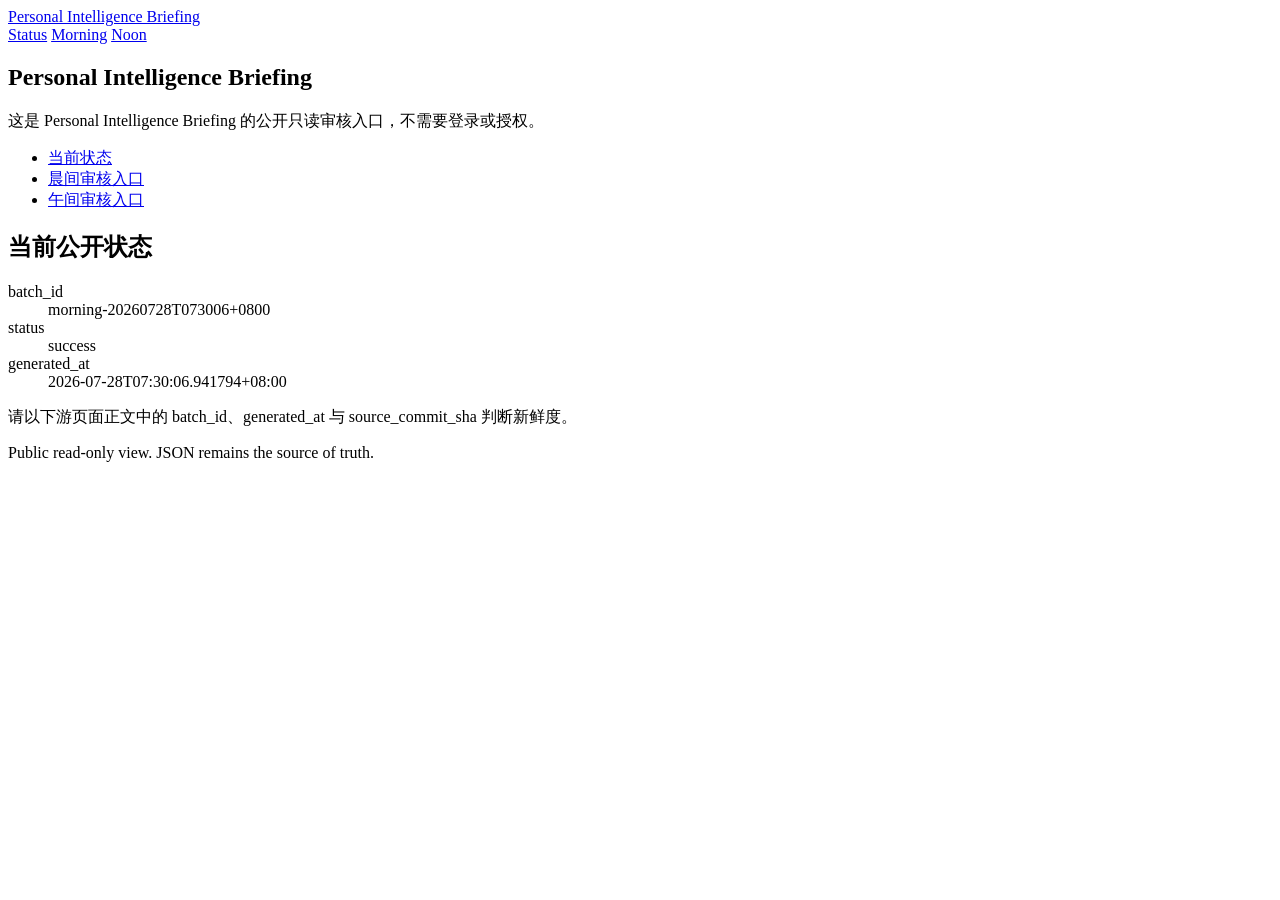
==== docs/index.html @ 9012b492 "chore: record morning briefing batch" ====
<!doctype html>
<html lang="zh-CN">
<head>
  <meta charset="utf-8">
  <meta name="viewport" content="width=device-width, initial-scale=1">
  <meta name="description" content="公开、只读、无需授权的跨平台审核入口。">
  <meta name="robots" content="index,follow">
  <meta http-equiv="Cache-Control" content="no-cache, no-store, must-revalidate">
  <meta http-equiv="Pragma" content="no-cache">
  <meta http-equiv="Expires" content="0">
  <title>Personal Intelligence Briefing｜公开审核入口</title>
  <link rel="stylesheet" href="/personal-intelligence-briefing/assets/style.css">
</head>
<body>
  <header class="site-header">
    <a href="/personal-intelligence-briefing/">Personal Intelligence Briefing</a>
    <nav aria-label="主导航">
      <a href="/personal-intelligence-briefing/current/status/">Status</a>
      <a href="/personal-intelligence-briefing/current/morning/">Morning</a>
      <a href="/personal-intelligence-briefing/current/noon/">Noon</a>
    </nav>
  </header>
  <main>
<section aria-labelledby="overview-heading">
  <h1 id="overview-heading">Personal Intelligence Briefing</h1>
  <p>这是 Personal Intelligence Briefing 的公开只读审核入口，不需要登录或授权。</p>
  <nav aria-label="审核入口">
    <ul>
      <li><a href="/personal-intelligence-briefing/current/status/">当前状态</a></li>
      <li><a href="/personal-intelligence-briefing/current/morning/">晨间审核入口</a></li>
      <li><a href="/personal-intelligence-briefing/current/noon/">午间审核入口</a></li>
    </ul>
  </nav>
</section>
<section aria-labelledby="current-heading">
  <h2 id="current-heading">当前公开状态</h2>
  <dl class="metadata">
    <dt>batch_id</dt><dd>morning-20260728T073006+0800</dd>
    <dt>status</dt><dd>success</dd>
    <dt>generated_at</dt><dd>2026-07-28T07:30:06.941794+08:00</dd>
  </dl>
  <p>请以下游页面正文中的 batch_id、generated_at 与 source_commit_sha 判断新鲜度。</p>
</section></main>
  <footer><p>Public read-only view. JSON remains the source of truth.</p></footer>
</body>
</html>
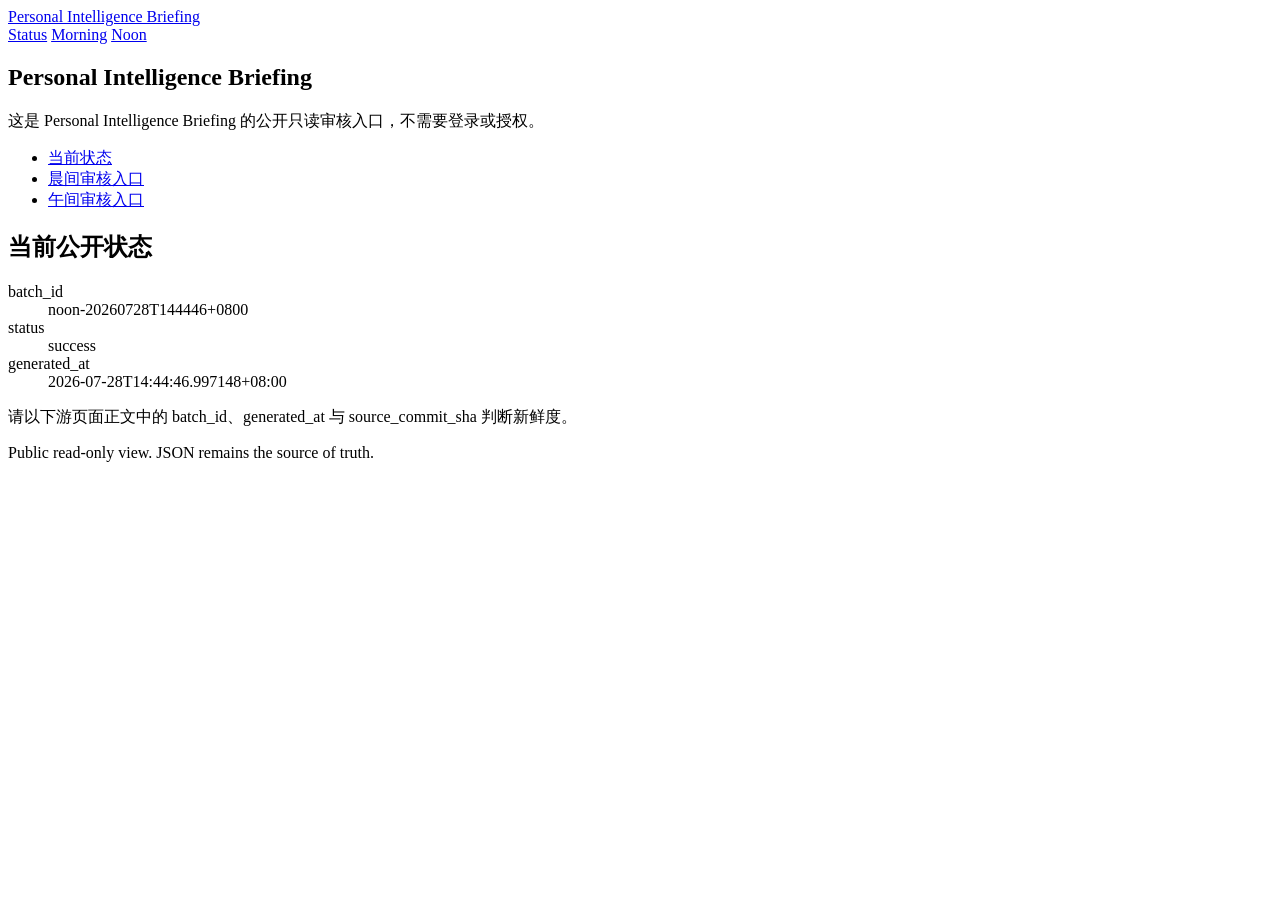
==== commit 9a959a34: "chore: record noon briefing batch" ====
--- a/docs/index.html
+++ b/docs/index.html
@@ -35,9 +35,9 @@
 <section aria-labelledby="current-heading">
   <h2 id="current-heading">当前公开状态</h2>
   <dl class="metadata">
-    <dt>batch_id</dt><dd>morning-20260728T073006+0800</dd>
+    <dt>batch_id</dt><dd>noon-20260728T144446+0800</dd>
     <dt>status</dt><dd>success</dd>
-    <dt>generated_at</dt><dd>2026-07-28T07:30:06.941794+08:00</dd>
+    <dt>generated_at</dt><dd>2026-07-28T14:44:46.997148+08:00</dd>
   </dl>
   <p>请以下游页面正文中的 batch_id、generated_at 与 source_commit_sha 判断新鲜度。</p>
 </section></main>
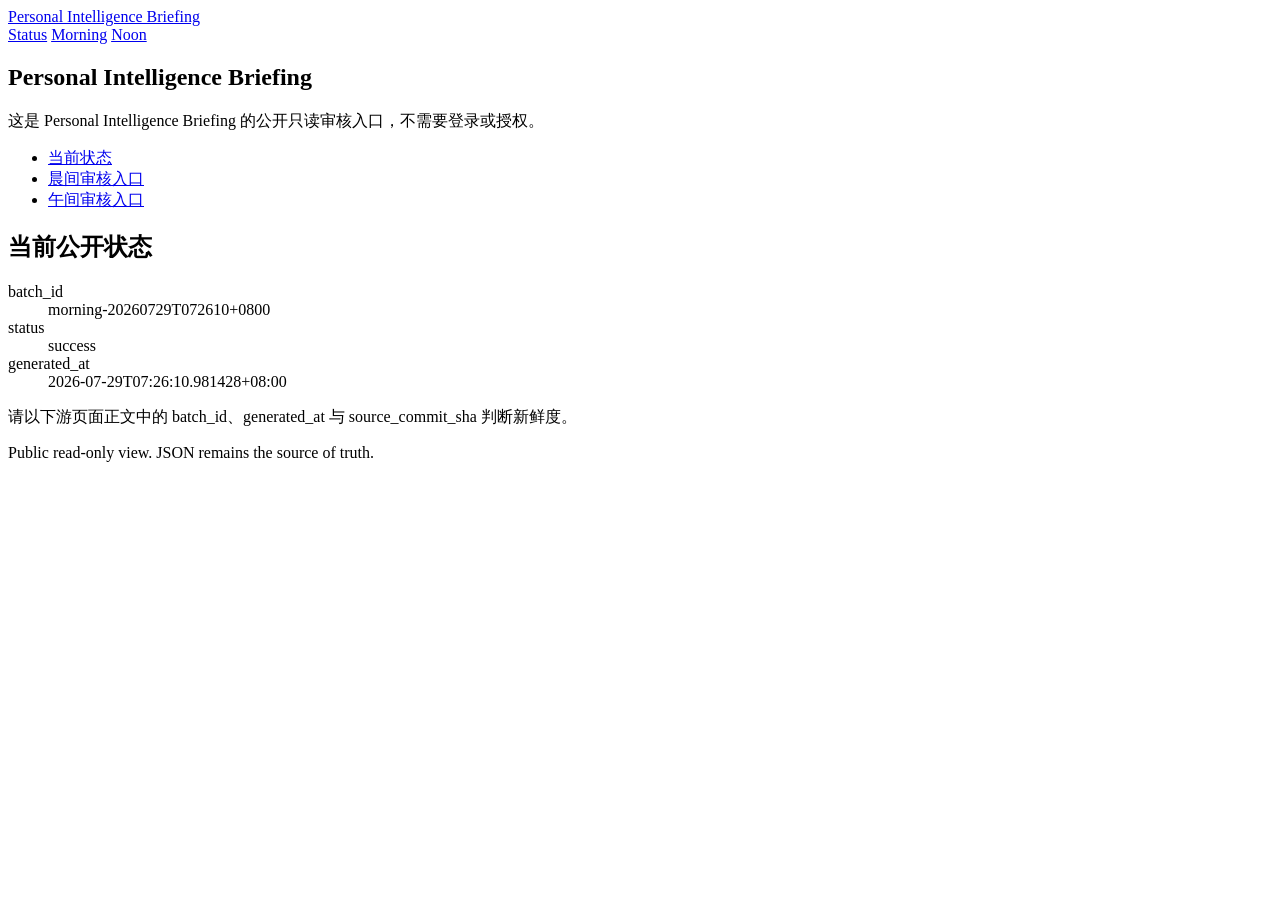
==== commit 6f280810: "chore: record morning briefing batch" ====
--- a/docs/index.html
+++ b/docs/index.html
@@ -35,9 +35,9 @@
 <section aria-labelledby="current-heading">
   <h2 id="current-heading">当前公开状态</h2>
   <dl class="metadata">
-    <dt>batch_id</dt><dd>noon-20260728T144446+0800</dd>
+    <dt>batch_id</dt><dd>morning-20260729T072610+0800</dd>
     <dt>status</dt><dd>success</dd>
-    <dt>generated_at</dt><dd>2026-07-28T14:44:46.997148+08:00</dd>
+    <dt>generated_at</dt><dd>2026-07-29T07:26:10.981428+08:00</dd>
   </dl>
   <p>请以下游页面正文中的 batch_id、generated_at 与 source_commit_sha 判断新鲜度。</p>
 </section></main>
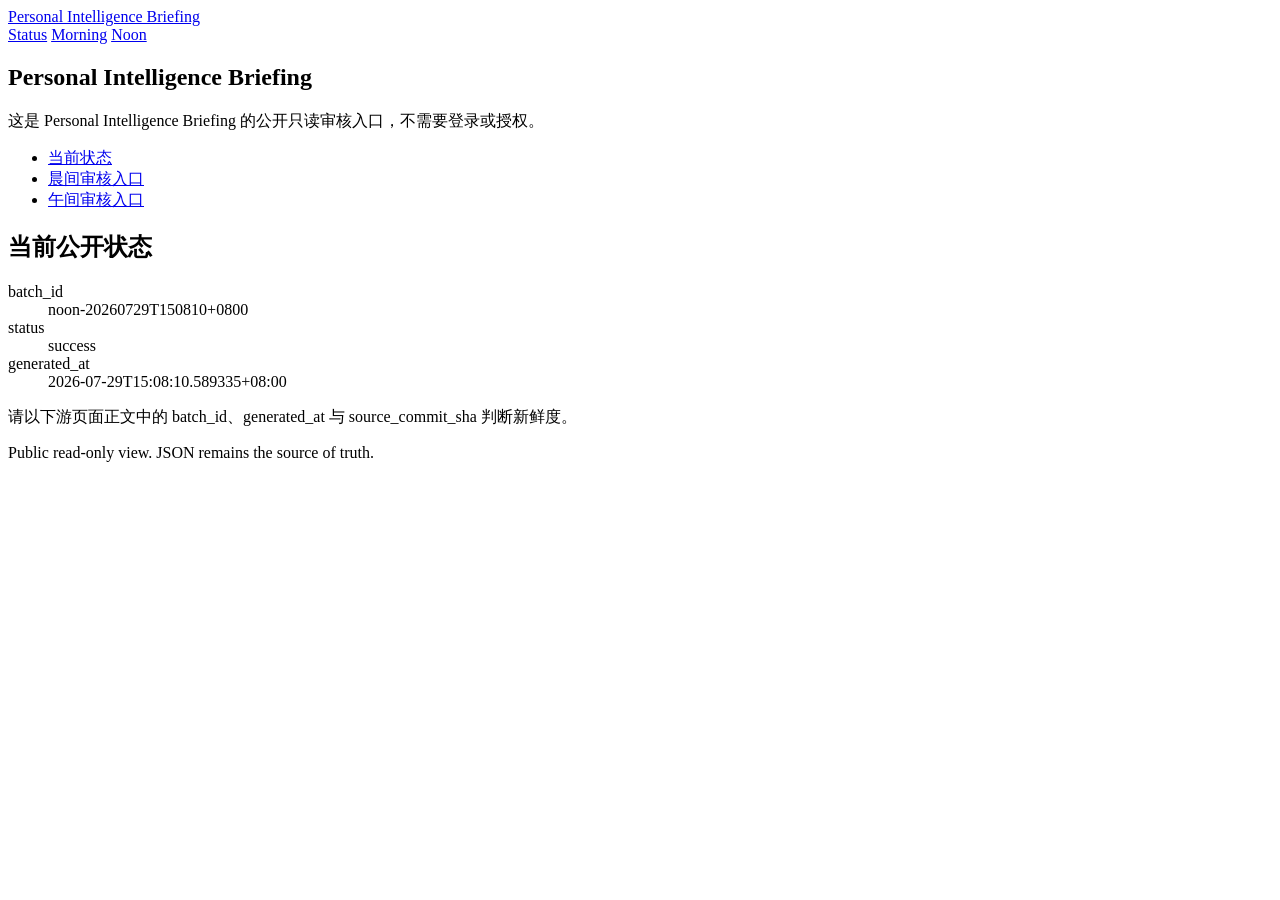
==== commit de4406ae: "chore: record noon briefing batch" ====
--- a/docs/index.html
+++ b/docs/index.html
@@ -35,9 +35,9 @@
 <section aria-labelledby="current-heading">
   <h2 id="current-heading">当前公开状态</h2>
   <dl class="metadata">
-    <dt>batch_id</dt><dd>morning-20260729T072610+0800</dd>
+    <dt>batch_id</dt><dd>noon-20260729T150810+0800</dd>
     <dt>status</dt><dd>success</dd>
-    <dt>generated_at</dt><dd>2026-07-29T07:26:10.981428+08:00</dd>
+    <dt>generated_at</dt><dd>2026-07-29T15:08:10.589335+08:00</dd>
   </dl>
   <p>请以下游页面正文中的 batch_id、generated_at 与 source_commit_sha 判断新鲜度。</p>
 </section></main>
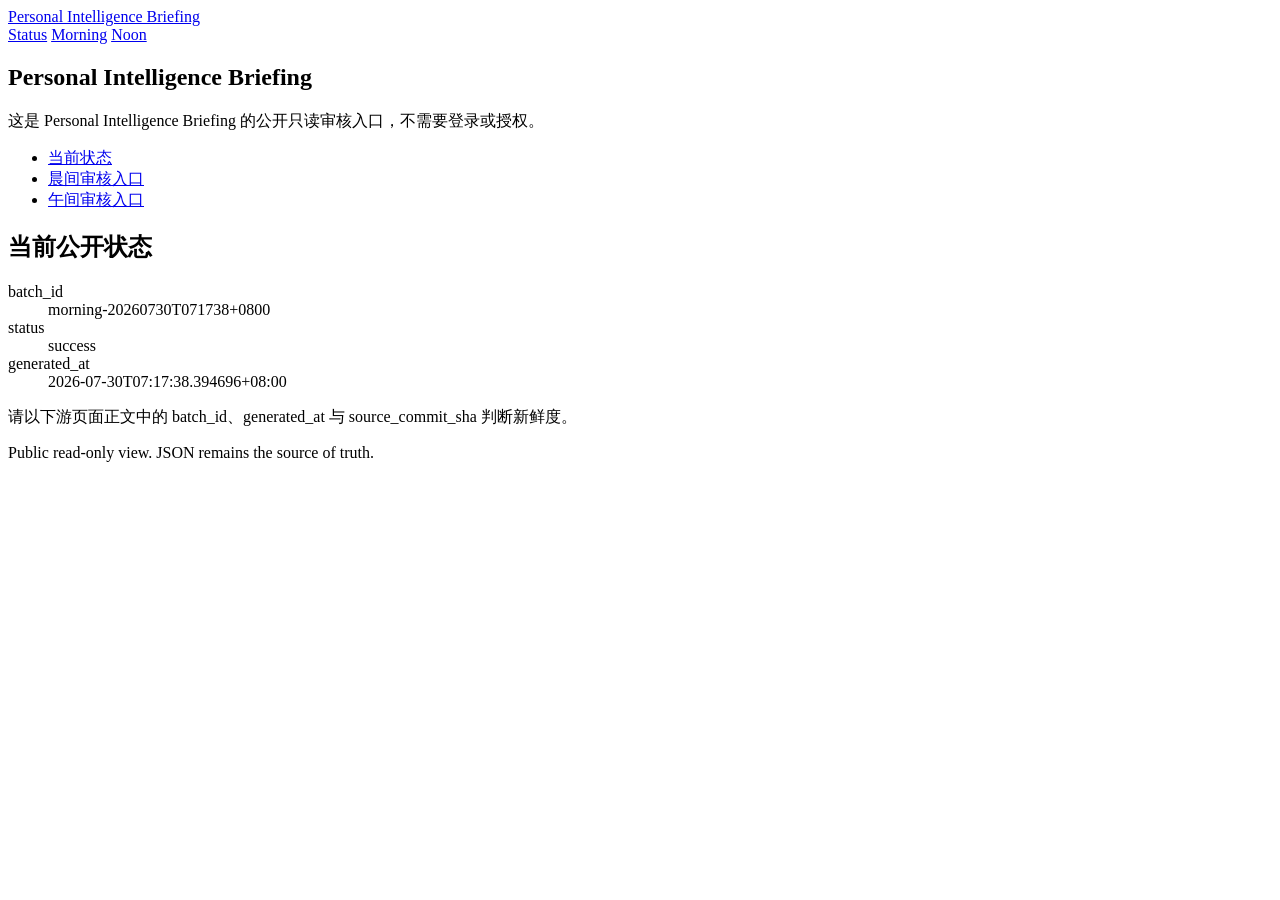
==== commit 8b9635bc: "chore: record morning briefing batch" ====
--- a/docs/index.html
+++ b/docs/index.html
@@ -35,9 +35,9 @@
 <section aria-labelledby="current-heading">
   <h2 id="current-heading">当前公开状态</h2>
   <dl class="metadata">
-    <dt>batch_id</dt><dd>noon-20260729T150810+0800</dd>
+    <dt>batch_id</dt><dd>morning-20260730T071738+0800</dd>
     <dt>status</dt><dd>success</dd>
-    <dt>generated_at</dt><dd>2026-07-29T15:08:10.589335+08:00</dd>
+    <dt>generated_at</dt><dd>2026-07-30T07:17:38.394696+08:00</dd>
   </dl>
   <p>请以下游页面正文中的 batch_id、generated_at 与 source_commit_sha 判断新鲜度。</p>
 </section></main>
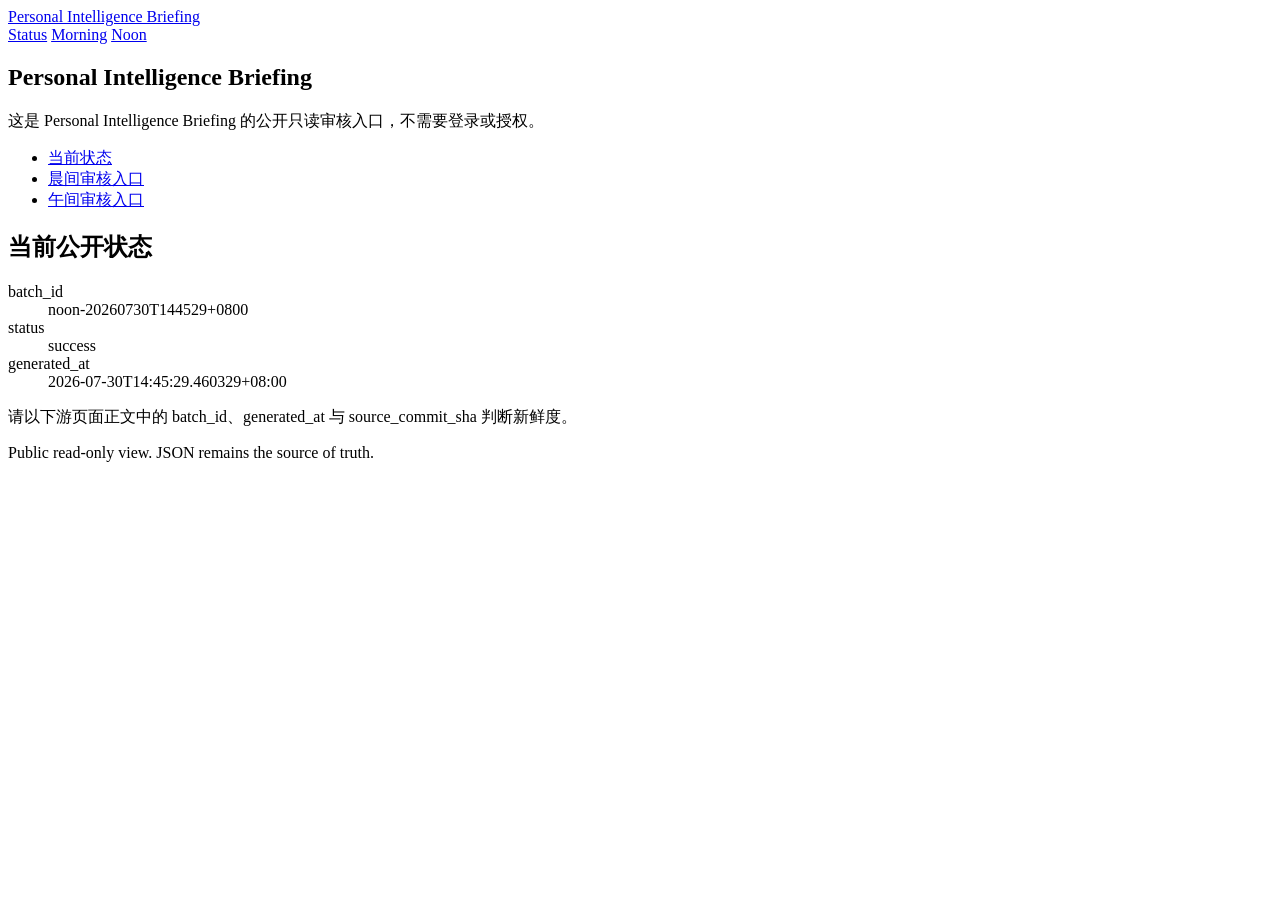
==== commit f4a2a1a9: "chore: record noon briefing batch" ====
--- a/docs/index.html
+++ b/docs/index.html
@@ -35,9 +35,9 @@
 <section aria-labelledby="current-heading">
   <h2 id="current-heading">当前公开状态</h2>
   <dl class="metadata">
-    <dt>batch_id</dt><dd>morning-20260730T071738+0800</dd>
+    <dt>batch_id</dt><dd>noon-20260730T144529+0800</dd>
     <dt>status</dt><dd>success</dd>
-    <dt>generated_at</dt><dd>2026-07-30T07:17:38.394696+08:00</dd>
+    <dt>generated_at</dt><dd>2026-07-30T14:45:29.460329+08:00</dd>
   </dl>
   <p>请以下游页面正文中的 batch_id、generated_at 与 source_commit_sha 判断新鲜度。</p>
 </section></main>
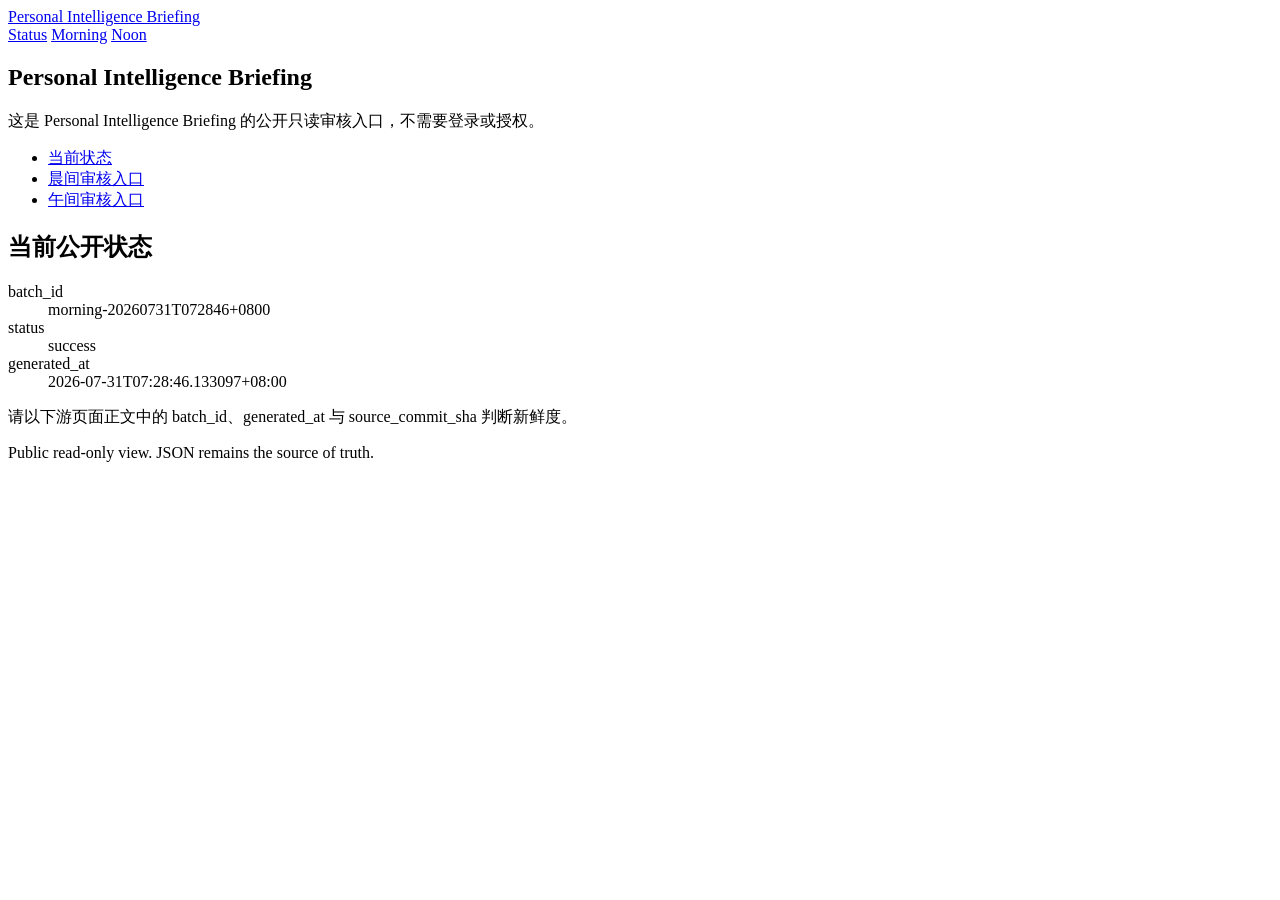
==== commit 91aa00d3: "chore: record morning briefing batch" ====
--- a/docs/index.html
+++ b/docs/index.html
@@ -35,9 +35,9 @@
 <section aria-labelledby="current-heading">
   <h2 id="current-heading">当前公开状态</h2>
   <dl class="metadata">
-    <dt>batch_id</dt><dd>noon-20260730T144529+0800</dd>
+    <dt>batch_id</dt><dd>morning-20260731T072846+0800</dd>
     <dt>status</dt><dd>success</dd>
-    <dt>generated_at</dt><dd>2026-07-30T14:45:29.460329+08:00</dd>
+    <dt>generated_at</dt><dd>2026-07-31T07:28:46.133097+08:00</dd>
   </dl>
   <p>请以下游页面正文中的 batch_id、generated_at 与 source_commit_sha 判断新鲜度。</p>
 </section></main>
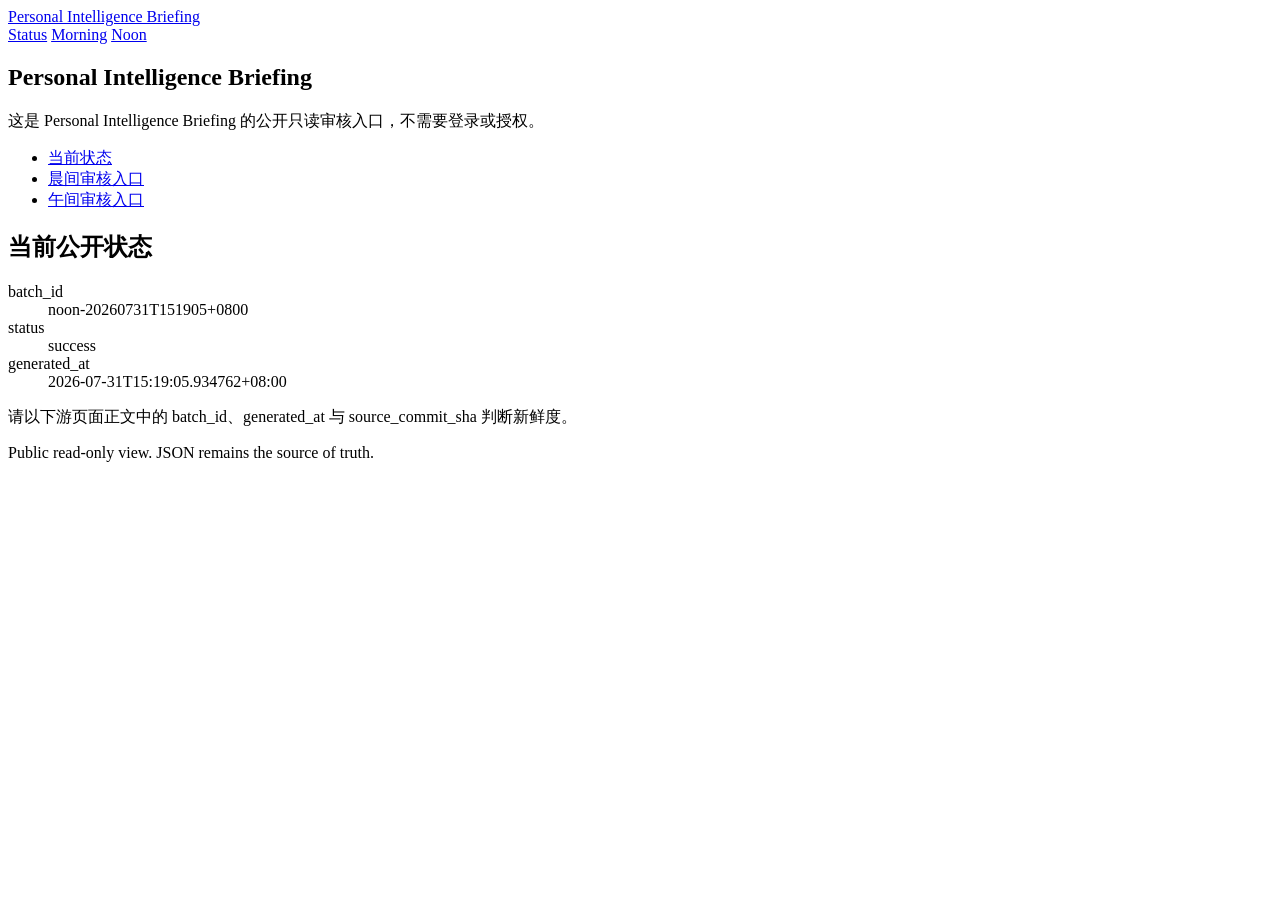
==== commit 669bae0d: "chore: record noon briefing batch" ====
--- a/docs/index.html
+++ b/docs/index.html
@@ -35,9 +35,9 @@
 <section aria-labelledby="current-heading">
   <h2 id="current-heading">当前公开状态</h2>
   <dl class="metadata">
-    <dt>batch_id</dt><dd>morning-20260731T072846+0800</dd>
+    <dt>batch_id</dt><dd>noon-20260731T151905+0800</dd>
     <dt>status</dt><dd>success</dd>
-    <dt>generated_at</dt><dd>2026-07-31T07:28:46.133097+08:00</dd>
+    <dt>generated_at</dt><dd>2026-07-31T15:19:05.934762+08:00</dd>
   </dl>
   <p>请以下游页面正文中的 batch_id、generated_at 与 source_commit_sha 判断新鲜度。</p>
 </section></main>
